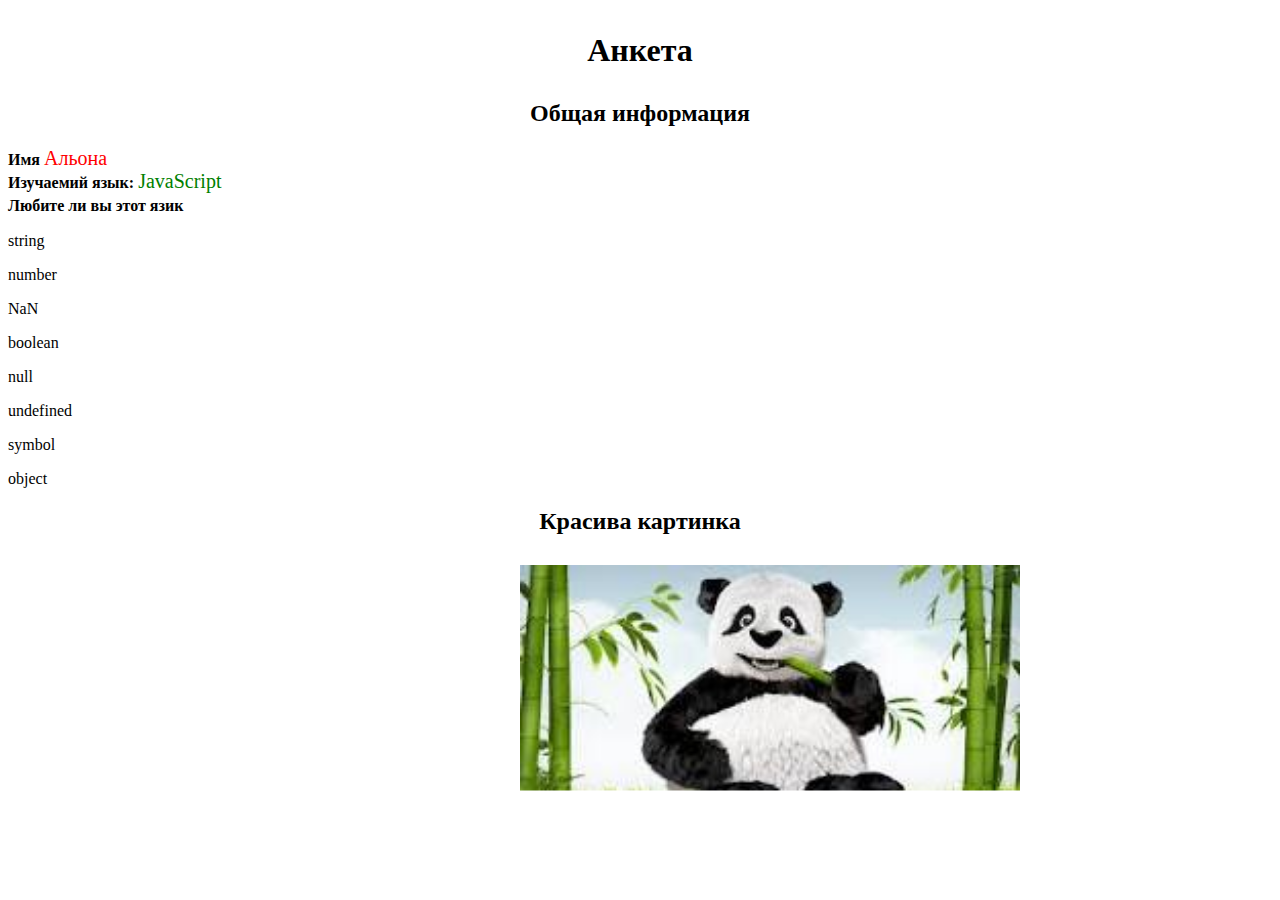
==== index.html @ 5a82040b "урок 1" ====
<!DOCTYPE html>
<html lang="ru">

<head>
    <meta charset="UTF-8">
    <meta http-equiv="X-UA-Compatible" content="IE=edge">
    <meta name="viewport" content="width=
    , initial-scale=1.0">
    <title>First try</title>
    <link rel="stylesheet" href="./style.css">
</head>

<body>
    <!-- <h1>Hello!</h1>
    <h2>Hello!</h2>
    <h3>Hello!</h3>
    <h4>Hello!</h4>
    <h5>Hello!</h5>
    <h6>Hello!</h6>
<p>paragraf</p>
<span>span</span> -->
    <h1>Анкета</h1>
    <h2>Общая информация</h2>
    <div>
        <strong>Имя</strong>
        <span class="name">Альона</span>
        <br>
        <strong>Изучаемий язык:</strong>
        <span id="skill">JavaScript</span>
        <br>
        <strong>Любите ли вы этот язик </strong>
        <span id="islove"></span>
    </div>
    <div id="example">
        <p id="string">string</p>
        <p>number</p>
        <p>NaN</p>
        <p>boolean</p>
        <p>null</p>
        <p>undefined</p>
        <p>symbol</p>
        <p>object</p>
    </div>
    <h2>Красива картинка</h2>

    <img src="[data-uri]"
        alt="панда" title="title">

    <script src="./script.js"></script>

    </script>

</body>

</html>
---- style.css ----
img {
    width: 500px;
    margin: 10px 512px;
}

span {
    font-size: 20px;
}

.name {
    color: red;
}

#skill {
    color: green;
}

h1 {
    -border: 3px solid grey;
    padding: 0;
    margin: 30px;
    text-align: center;
    line-height: 40px;
}

h2 {
    text-align: center;
}
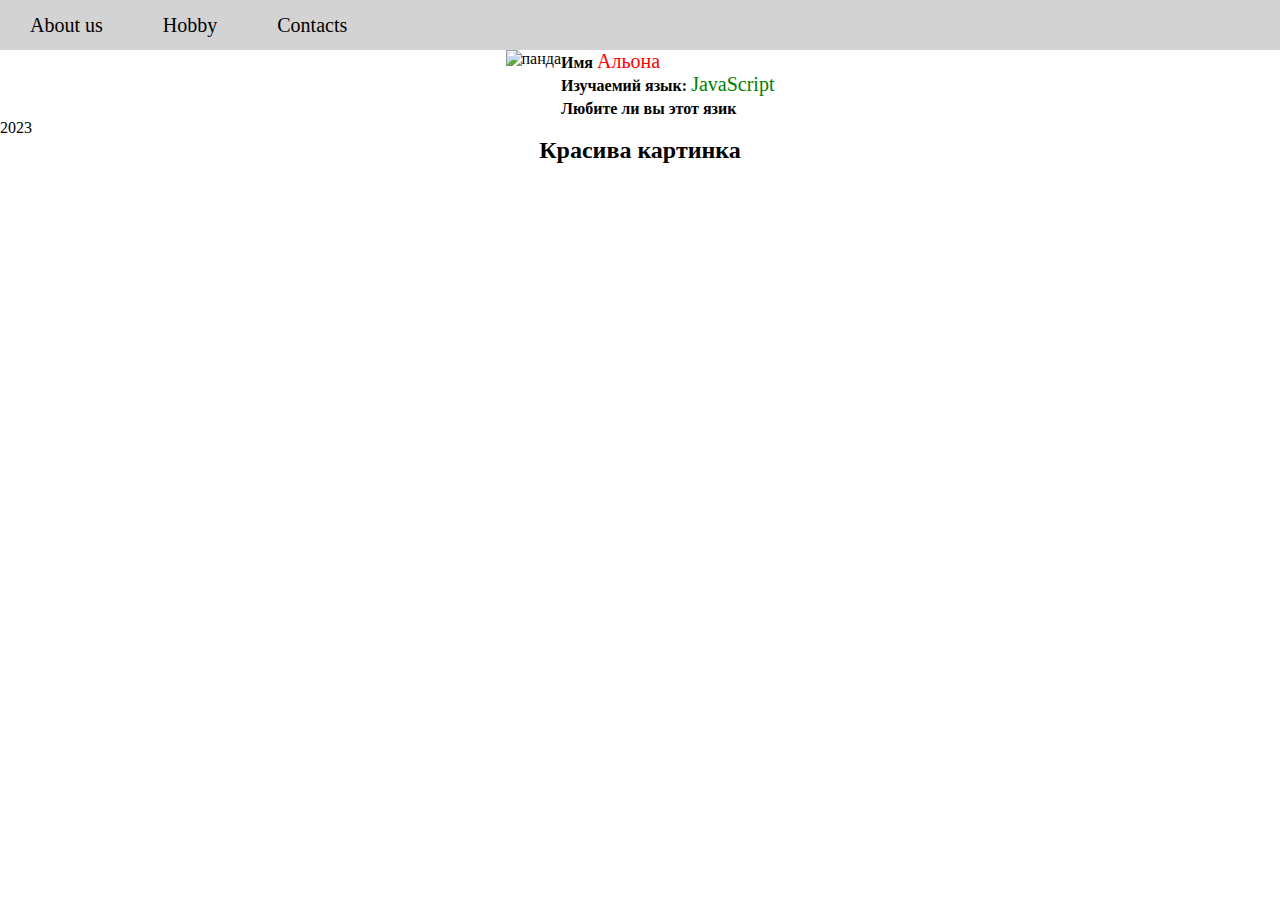
==== commit f41600cd: "урок 2" ====
--- a/index.html
+++ b/index.html
@@ -11,40 +11,38 @@
 </head>
 
 <body>
-    <!-- <h1>Hello!</h1>
-    <h2>Hello!</h2>
-    <h3>Hello!</h3>
-    <h4>Hello!</h4>
-    <h5>Hello!</h5>
-    <h6>Hello!</h6>
-<p>paragraf</p>
-<span>span</span> -->
-    <h1>Анкета</h1>
-    <h2>Общая информация</h2>
-    <div>
-        <strong>Имя</strong>
-        <span class="name">Альона</span>
-        <br>
-        <strong>Изучаемий язык:</strong>
-        <span id="skill">JavaScript</span>
-        <br>
-        <strong>Любите ли вы этот язик </strong>
-        <span id="islove"></span>
-    </div>
-    <div id="example">
-        <p id="string">string</p>
-        <p>number</p>
-        <p>NaN</p>
-        <p>boolean</p>
-        <p>null</p>
-        <p>undefined</p>
-        <p>symbol</p>
-        <p>object</p>
-    </div>
+    <header>
+        <nav>
+            <a href="#">About us</a>
+            <a href="#">Hobby</a>
+            <a href="#">Contacts</a>
+        </nav>
+    </header>
+
+    <main>
+        <div class="about_us">
+            <div>
+                <img src="./img/photo2.jpg" alt="панда" title="title">
+            </div>
+            <div>
+                <strong>Имя</strong>
+                <span class="name">Альона</span>
+                <br>
+                <strong>Изучаемий язык:</strong>
+                <span id="skill">JavaScript</span>
+                <br>
+                <strong>Любите ли вы этот язик </strong>
+                <span id="islove"></span>
+            </div>
+        </div>
+
+    </main>
+
+    <footer>2023</footer>
+
     <h2>Красива картинка</h2>
 
-    <img src="[data-uri]"
-        alt="панда" title="title">
+
 
     <script src="./script.js"></script>
 
--- a/style.css
+++ b/style.css
@@ -1,7 +1,47 @@
-img {
-    width: 500px;
-    margin: 10px 512px;
+* {
+    margin: 0;
+    padding: 0;
+    box-sizing: 0;
 }
+
+header {
+    background-color: lightgray;
+    height: 50px;
+}
+
+nav {
+    -border: 5px dotted black;
+    -width: mix-content;
+    height: inherit;
+    display: flex;
+    -justify-content: space-between;
+    /*ростояние между ними*/
+    -justify-content: space-around;
+    /*ростояние по всей длине */
+    -justify-content: space-evenly;
+    /*виравнивающее свойство растояние будет одинаково */
+    align-items: center;
+}
+
+nav>a {
+    text-decoration: none;
+    /*убирает подчеркивание у сиилок*/
+    color: black;
+    padding: 0 30px;
+    font-size: 20px;
+}
+
+.about_us {
+    display: flex;
+    -flex-direction: row-reverse;
+    justify-content: center;
+}
+
+.about_us img {
+    width: 300px;
+}
+
+
 
 span {
     font-size: 20px;
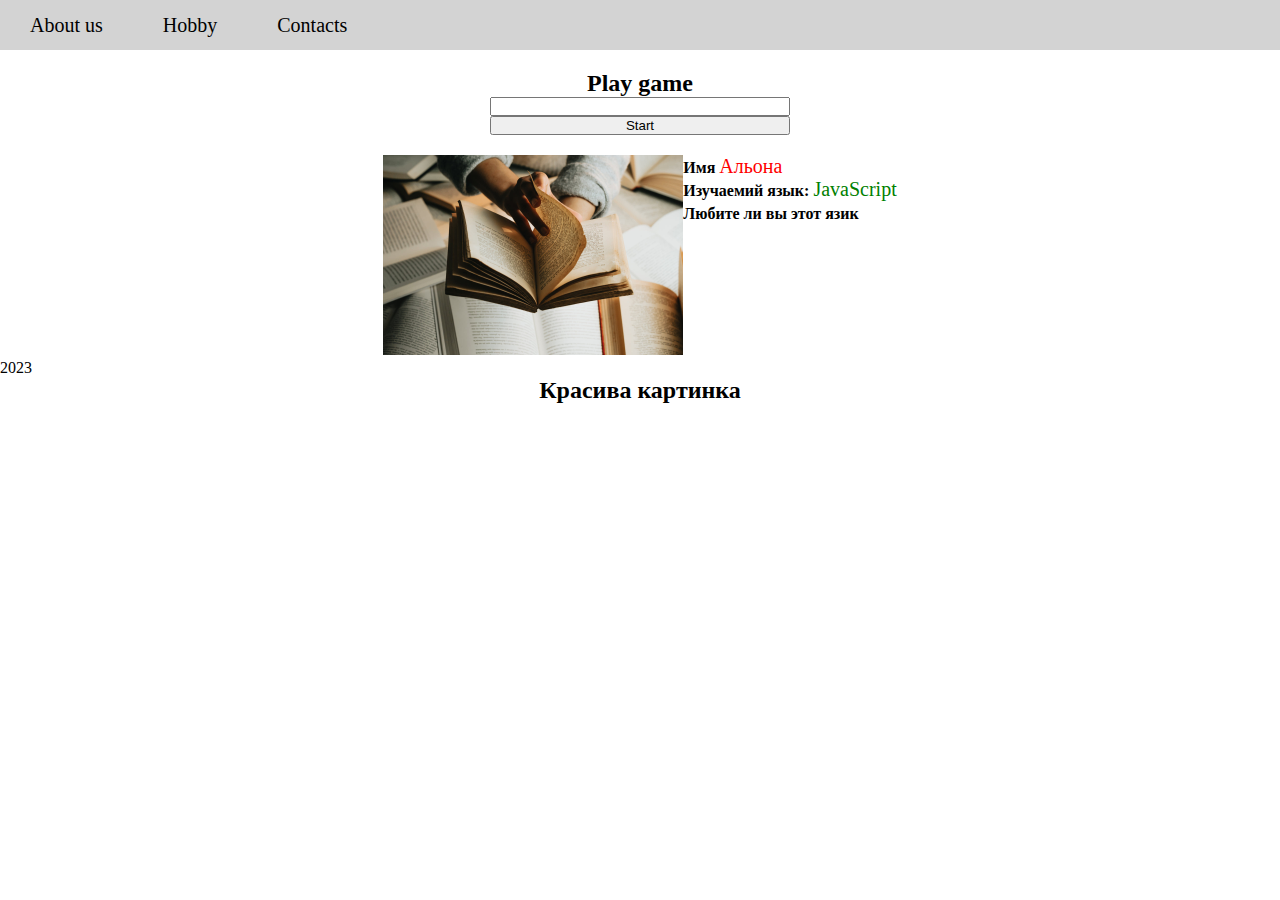
==== commit b6202782: "урок 3" ====
--- a/index.html
+++ b/index.html
@@ -20,6 +20,15 @@
     </header>
 
     <main>
+        <div class="my_game" id="my_game">
+            <!-- <input type="button" value=" нажми меня " > -->
+            <!-- <input type="color"> -->
+            <!-- <input type="date"> -->
+            <h2>Play game</h2>
+            <p></p>
+            <input type="number">
+            <input type="button" value="Start" id="">
+        </div>
         <div class="about_us">
             <div>
                 <img src="./img/photo2.jpg" alt="панда" title="title">
--- a/style.css
+++ b/style.css
@@ -65,4 +65,12 @@
 
 h2 {
     text-align: center;
+}
+
+.my_game {
+    display: flex;
+    flex-direction: column;
+    max-width: 300px;
+    margin: 0 auto;
+    padding: 20px;
 }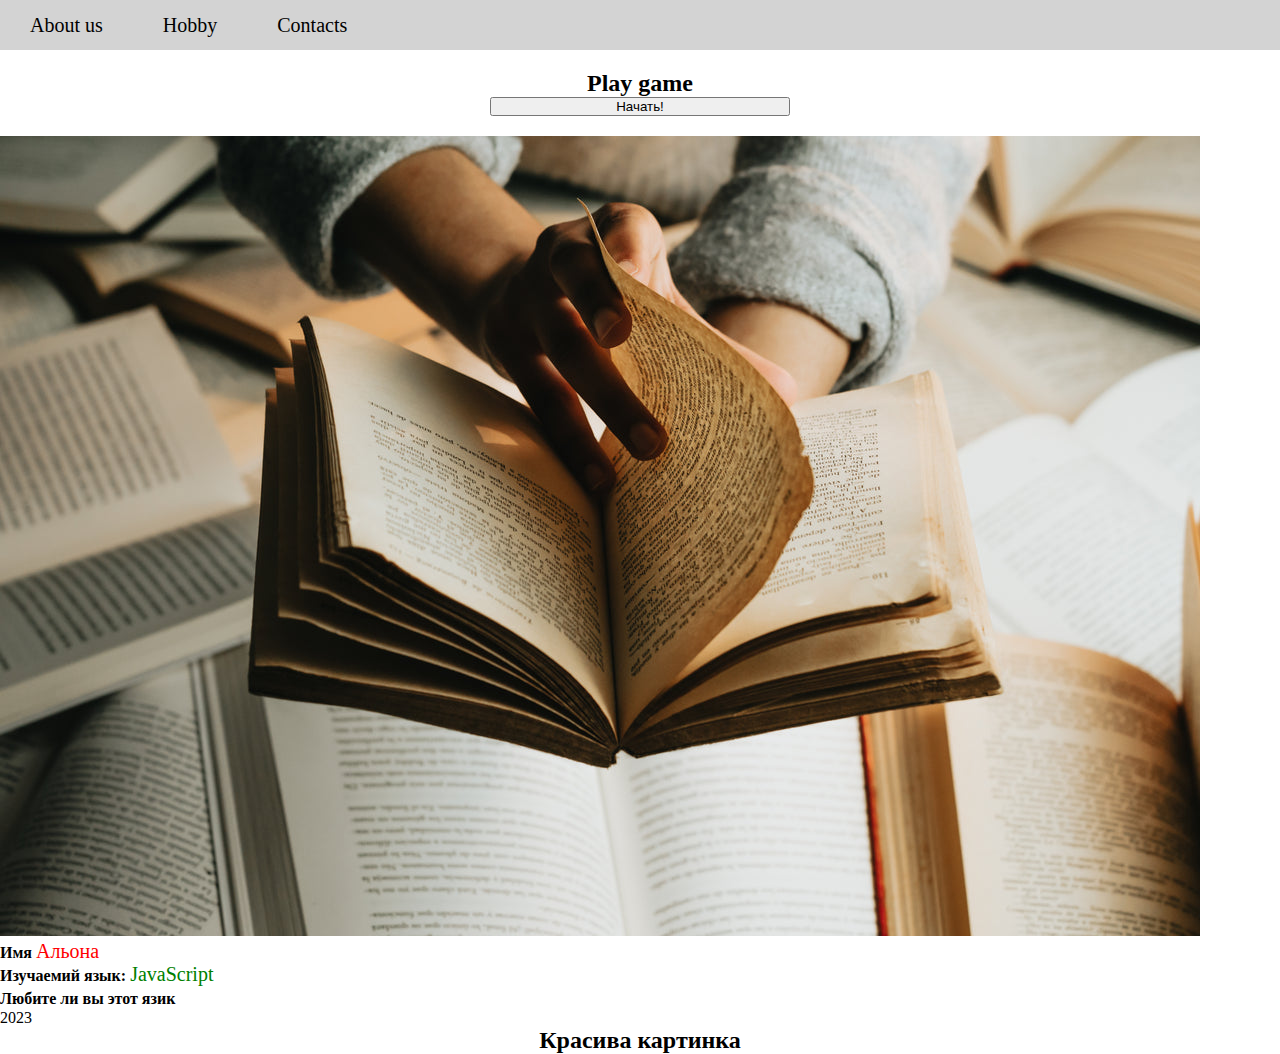
==== commit bafa6d03: "учоба" ====
--- a/index.html
+++ b/index.html
@@ -26,10 +26,10 @@
             <!-- <input type="date"> -->
             <h2>Play game</h2>
             <p></p>
-            <input type="number">
-            <input type="button" value="Start" id="">
+            <input type="number" hidden>
+            <button>Начать!</button>
         </div>
-        <div class="about_us">
+        <div class="about_us--">
             <div>
                 <img src="./img/photo2.jpg" alt="панда" title="title">
             </div>
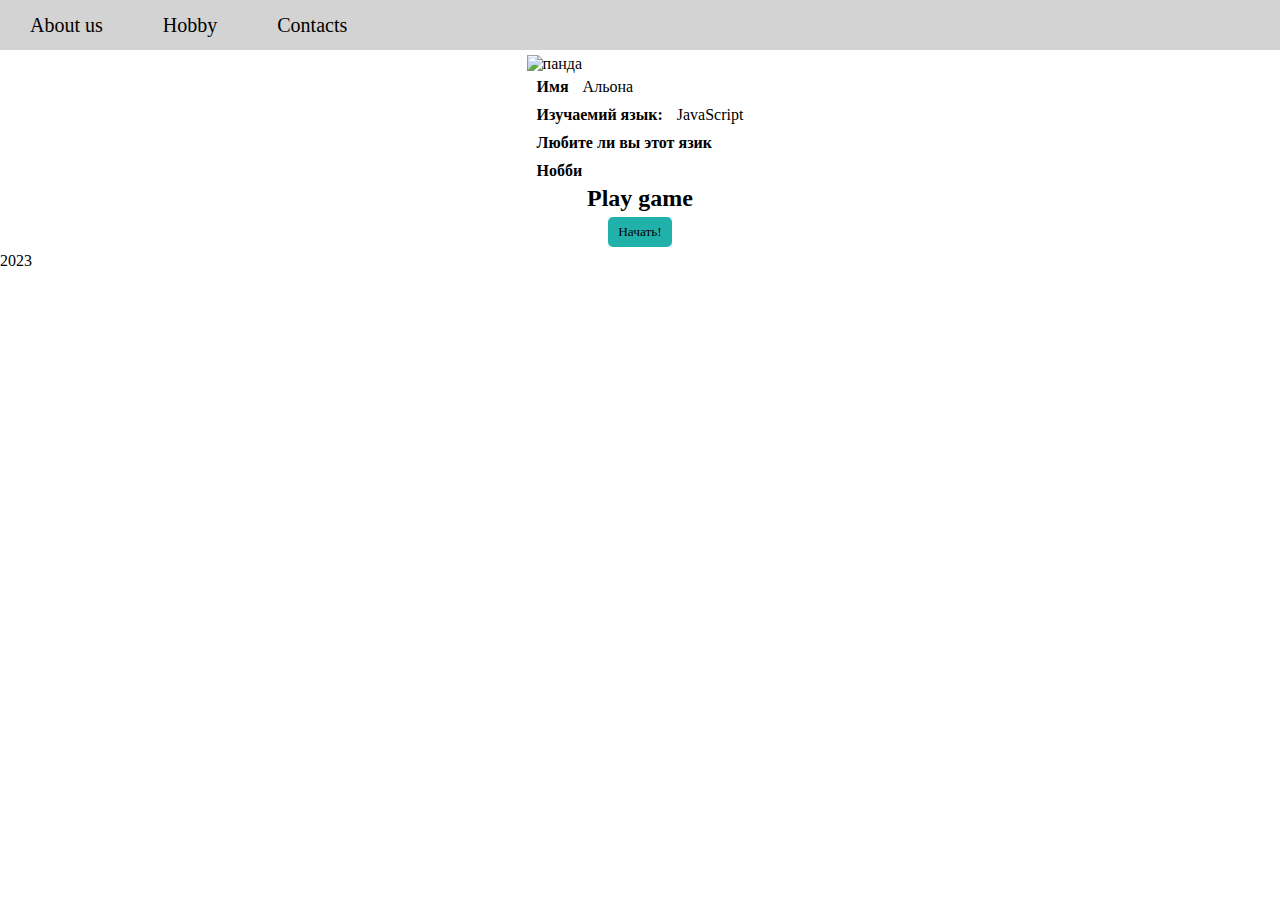
==== commit 137d33fa: "4 урок создание игри" ====
--- a/index.html
+++ b/index.html
@@ -20,40 +20,44 @@
     </header>
 
     <main>
-        <div class="my_game" id="my_game">
-            <!-- <input type="button" value=" нажми меня " > -->
-            <!-- <input type="color"> -->
-            <!-- <input type="date"> -->
-            <h2>Play game</h2>
-            <p></p>
-            <input type="number" hidden>
-            <button>Начать!</button>
-        </div>
-        <div class="about_us--">
+
+        <div class="about_us">
             <div>
-                <img src="./img/photo2.jpg" alt="панда" title="title">
+                <img src="https://cs9.pikabu.ru/post_img/2018/03/02/7/1519990885297144442.jpg" alt="панда"
+                    title="title">
+
+                <div class="about_us-description">
+                    <p>
+                        <strong>Имя</strong>
+                        <span>Альона</span>
+                    </p>
+                    <p>
+                        <strong>Изучаемий язык:</strong>
+                        <span>JavaScript</span>
+                    </p>
+                    <p>
+                        <strong>Любите ли вы этот язик </strong>
+                    </p>
+                    <p>
+                        <strong>Нобби</strong>
+                        <span></span>
+                    </p>
+
+                </div>
             </div>
-            <div>
-                <strong>Имя</strong>
-                <span class="name">Альона</span>
-                <br>
-                <strong>Изучаемий язык:</strong>
-                <span id="skill">JavaScript</span>
-                <br>
-                <strong>Любите ли вы этот язик </strong>
-                <span id="islove"></span>
+            <div class="my_game" id="my_game">
+                <!-- <input type="button" value=" нажми меня " > -->
+                <!-- <input type="color"> -->
+                <!-- <input type="date"> -->
+                <h2>Play game</h2>
+                <p></p>
+                <input type="number" hidden>
+                <button>Начать!</button>
             </div>
-        </div>
-
     </main>
 
     <footer>2023</footer>
-
-    <h2>Красива картинка</h2>
-
-
-
-    <script src="./script.js"></script>
+    <script src="./script.js" type="module"></script>
 
     </script>
 
--- a/style.css
+++ b/style.css
@@ -1,7 +1,10 @@
+@import url('https://fonts.googleapis.com/css2? family= Comfortaa:wght@300;400;500;600;700 & display=swap');
+
 * {
     margin: 0;
     padding: 0;
     box-sizing: 0;
+    font-family: 'Comfortaa', cursive;
 }
 
 header {
@@ -35,42 +38,61 @@
     display: flex;
     -flex-direction: row-reverse;
     justify-content: center;
+    flex-direction: column;
+    object-position: center;
+    object-fit: cover;
+    align-items: center;
+    padding-top: 5px;
+}
+
+.about_us-description {
+    display: flex;
+    flex-direction: column;
+
+}
+
+.about_us-description * {
+    padding: 5px;
 }
 
 .about_us img {
     width: 300px;
-}
-
-
-
-span {
-    font-size: 20px;
-}
-
-.name {
-    color: red;
-}
-
-#skill {
-    color: green;
-}
-
-h1 {
-    -border: 3px solid grey;
-    padding: 0;
-    margin: 30px;
-    text-align: center;
-    line-height: 40px;
-}
-
-h2 {
-    text-align: center;
+    height: 300px;
+    object-fit: cover;
+    object-position: center;
 }
 
 .my_game {
     display: flex;
     flex-direction: column;
+    justify-content: center;
+    align-items: center;
     max-width: 300px;
     margin: 0 auto;
-    padding: 20px;
+
+}
+
+.my_game>* {
+    text-align: center;
+
+}
+
+.my_game input,
+.my_game button {
+    border: none;
+    margin: 5px;
+    min-height: 30px;
+}
+
+.my_game button {
+    width: max-content;
+    background-color: lightseagreen;
+    padding: 0 10px;
+    border-radius: 5px;
+
+}
+
+.my_game input {
+    background-color: lightgrey;
+    outline: none;
 }